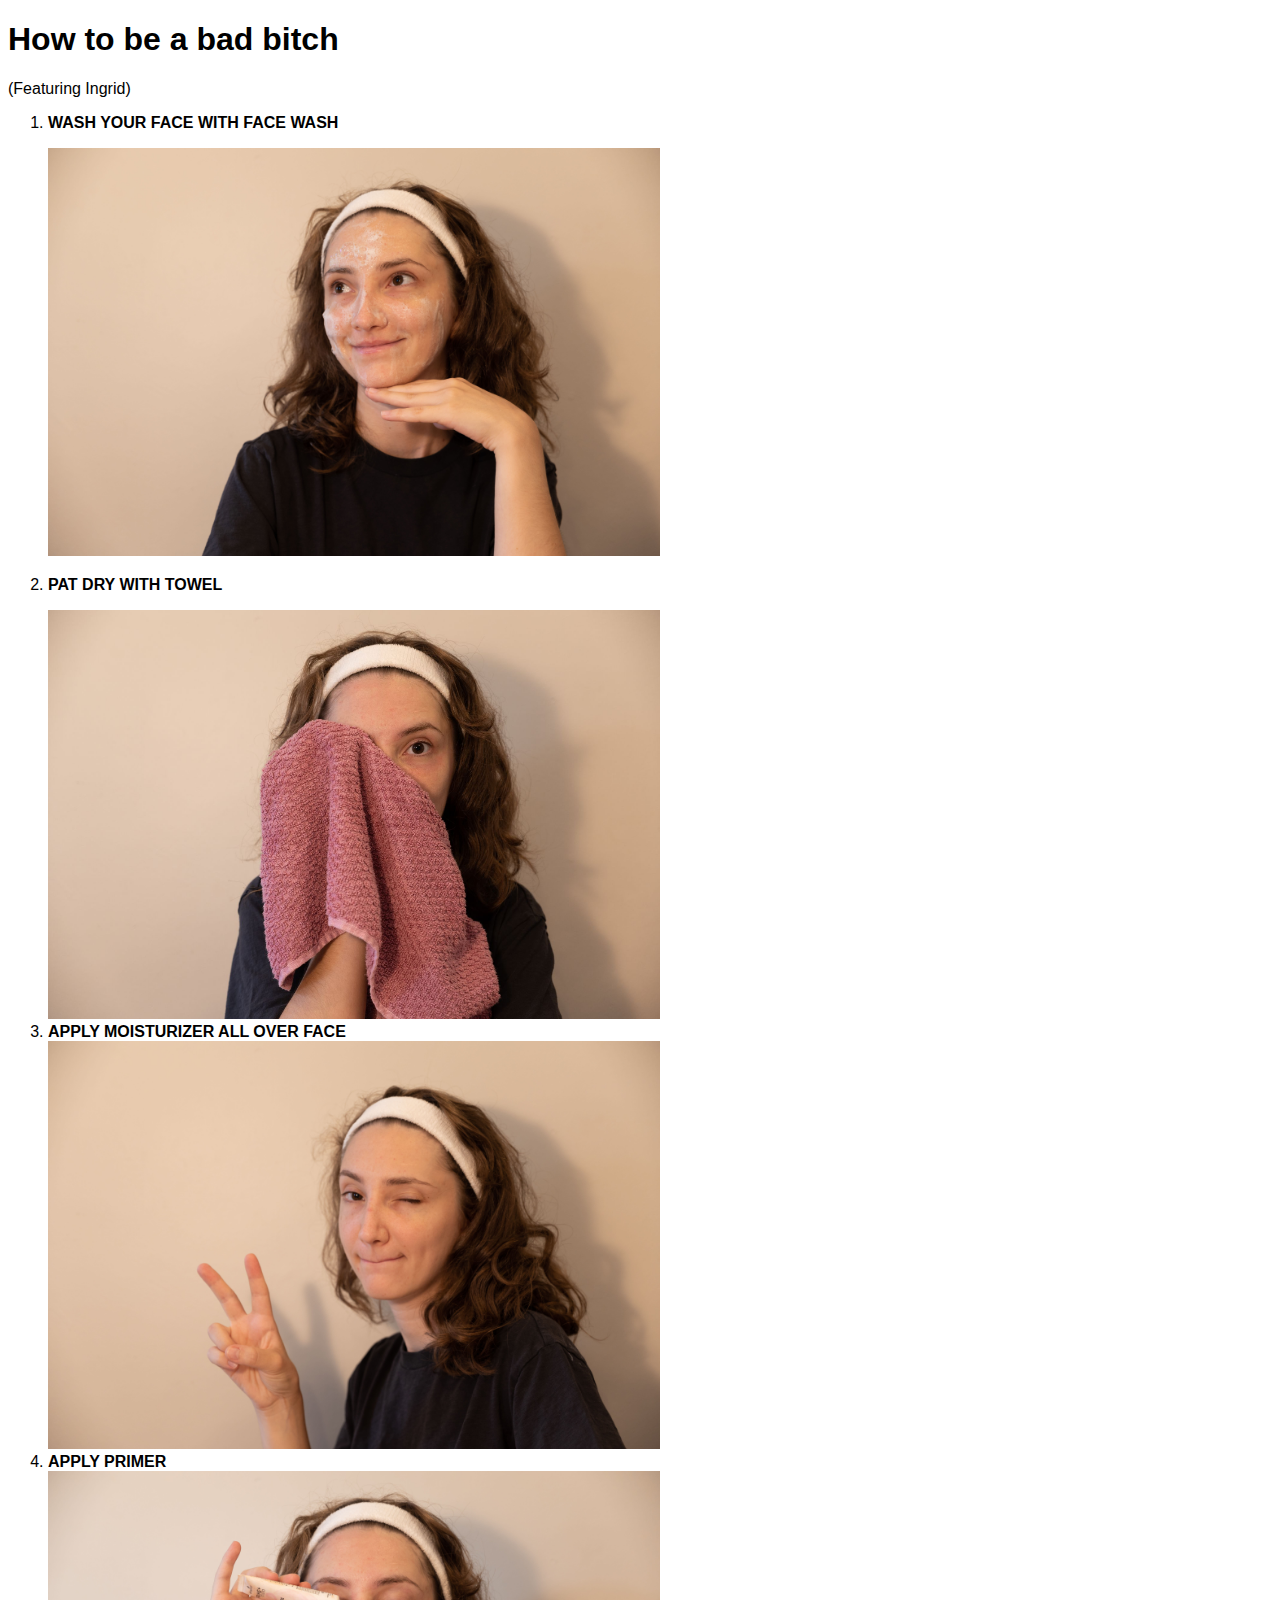
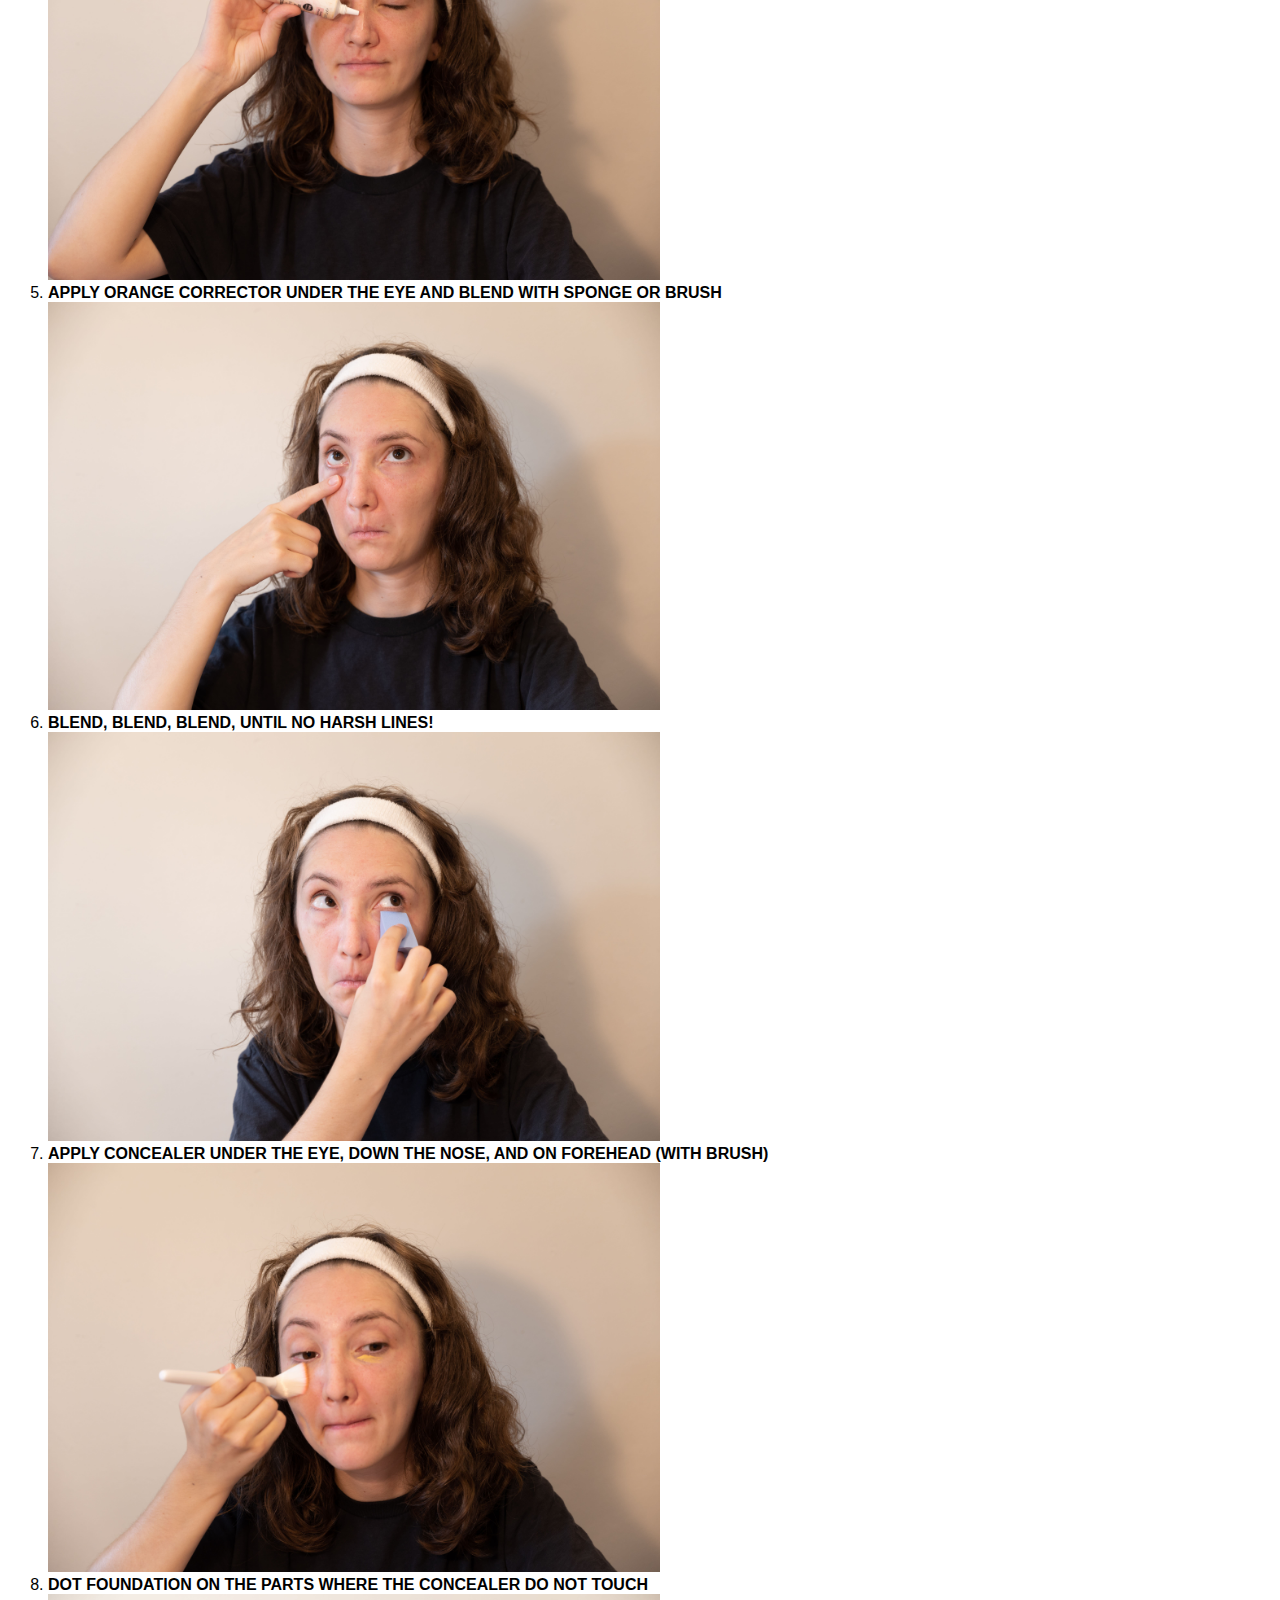
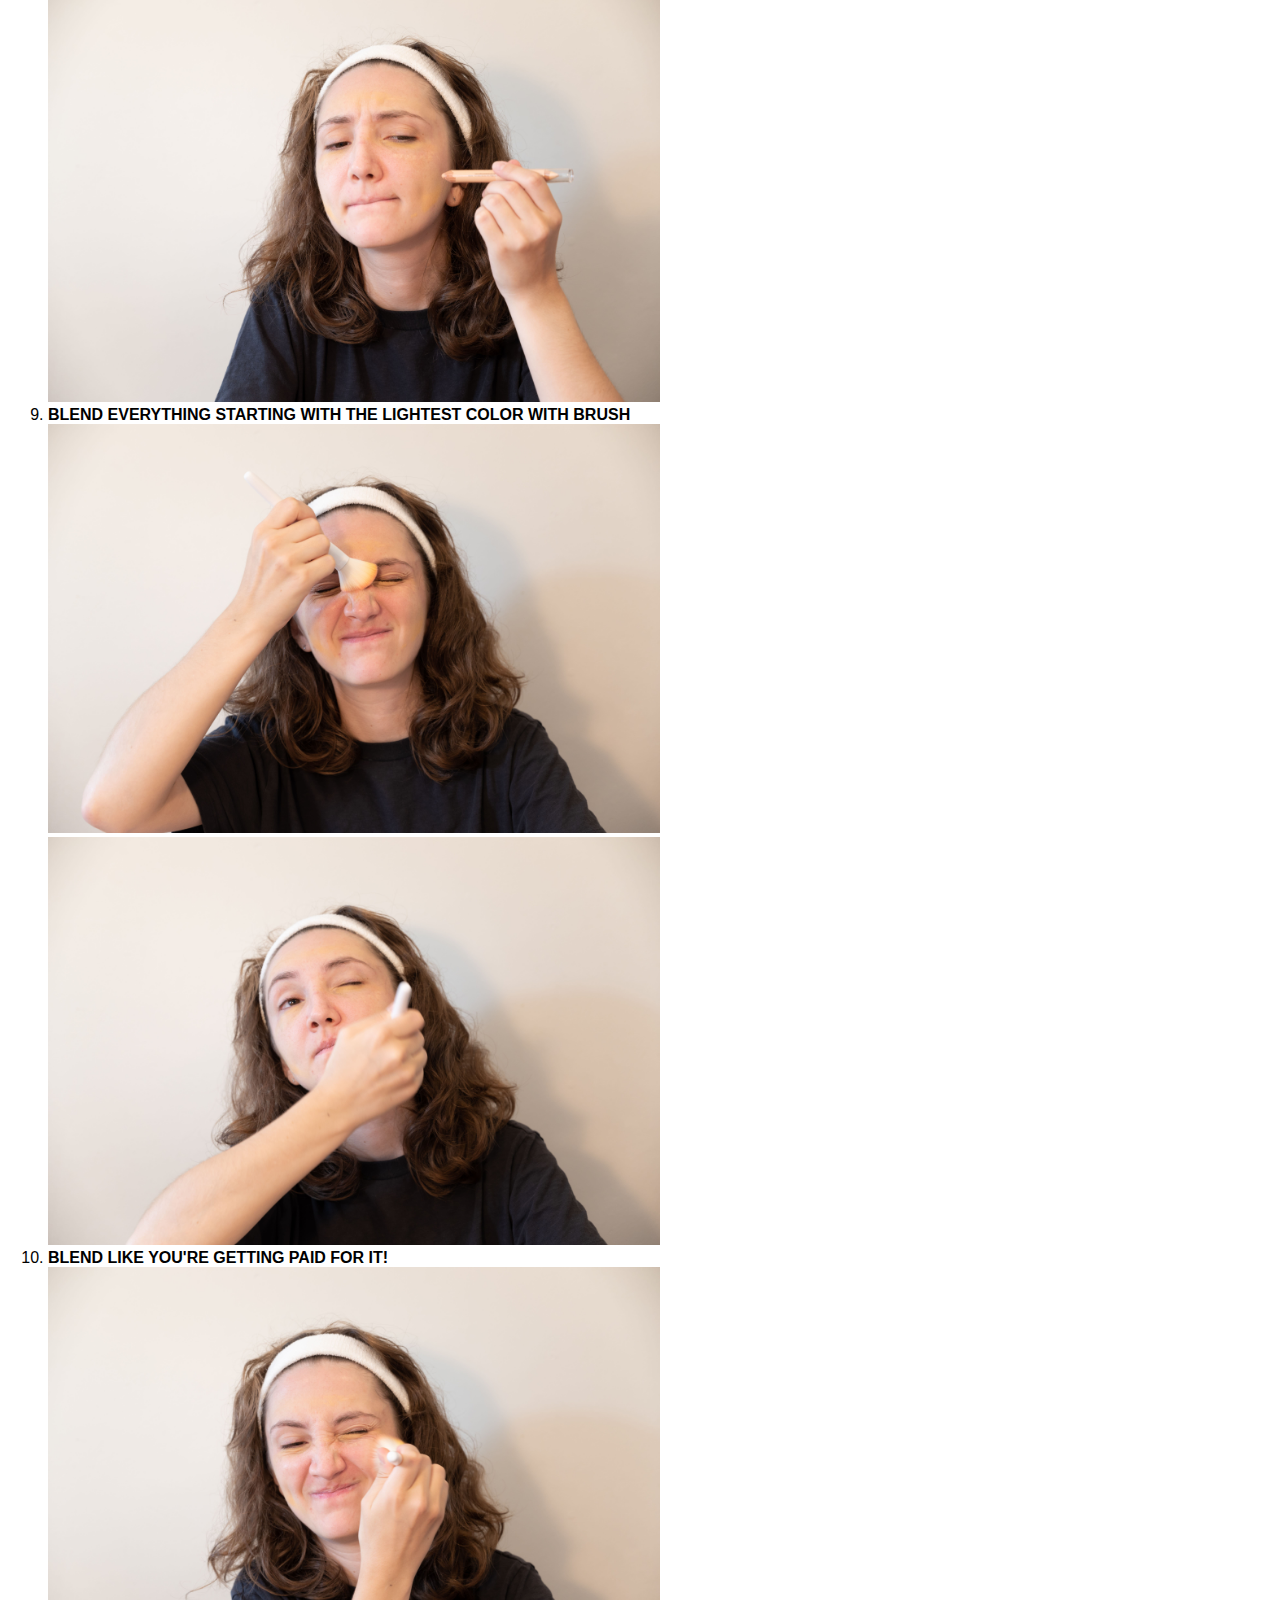
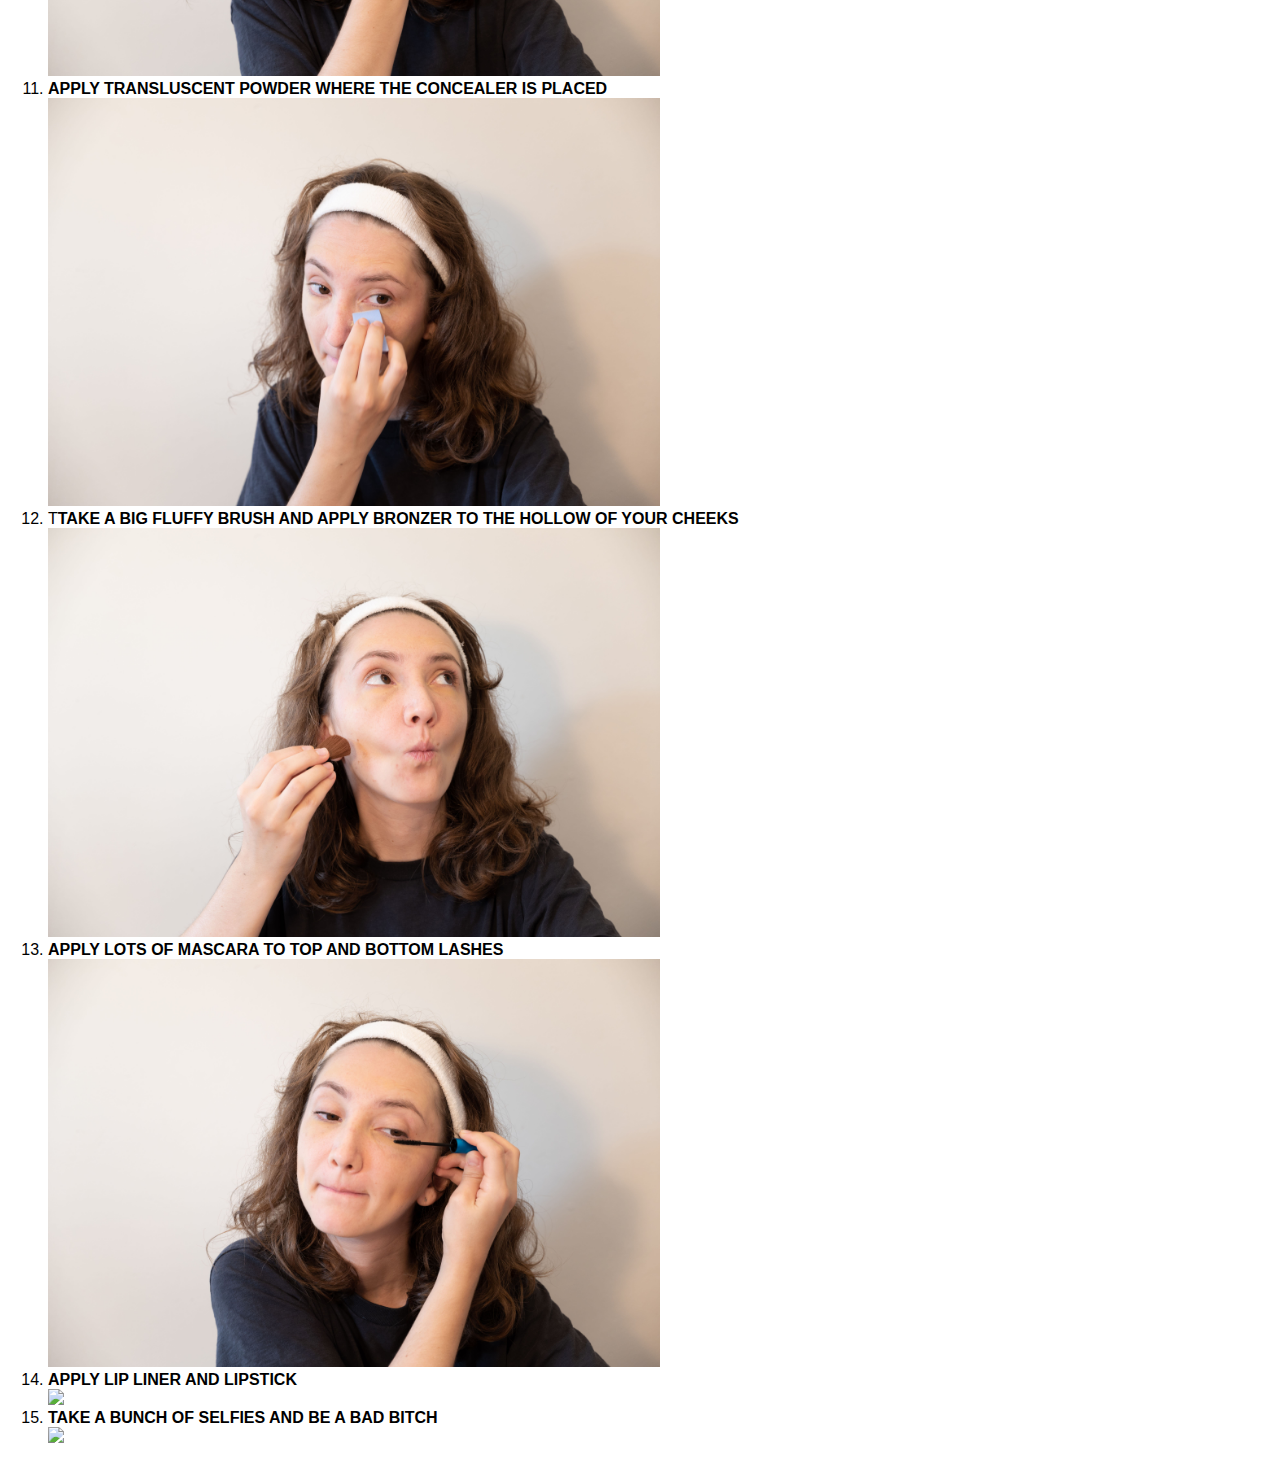
==== project-1/index.html @ 3b8e63e4 "Initial commit" ====
<!DOCTYPE html>
<html lang="en">
    <head>
        <meta charset="UTF-8">
        <meta name="viewport" content="width=device-width, initial-scale=1.0">
        <meta http-equiv="X-UA-Compatible" content="ie=edge">
        <link rel="stylesheet" href="style.css">
        <title>Issa look.</title>
    </head>
    <body>
        <h1>How to be a bad bitch</h1>
        <p>(Featuring Ingrid)</p>
    <ol>
        <li><p><b>WASH YOUR FACE WITH FACE WASH</b></p></li>
        <img src="images/1-washface1.jpeg">

        <li><p><B>PAT DRY WITH TOWEL</B></p></li>
        <img src="images/2-pattowel1.jpeg">
        <li><B>APPLY MOISTURIZER ALL OVER FACE</B></li>
        <img src="images/3-moisturizer1.jpeg">
        <li><b>APPLY PRIMER</b></li>
        <img src="images/4-primer1.jpeg">
        <li><b>APPLY ORANGE CORRECTOR UNDER THE EYE AND BLEND WITH SPONGE OR BRUSH</b></li>
        <img src="images/5-orange1.jpeg">
        <li><b>BLEND, BLEND, BLEND, UNTIL NO HARSH LINES!</b></li>
        <img src="images/6-blend1.jpeg">
        <li><b>APPLY CONCEALER UNDER THE EYE, DOWN THE NOSE, AND ON FOREHEAD (WITH BRUSH)</b></li>
        <img src="images/7-concealer1.jpeg">
        <li><b>DOT FOUNDATION ON THE PARTS WHERE THE CONCEALER DO NOT TOUCH</b></li>
        <img src="images/8-foundation1.jpeg">
        <li><b>BLEND EVERYTHING STARTING WITH THE LIGHTEST COLOR WITH BRUSH</b></li>
        <img src="images/9-blend1.jpeg">
        <img src="images/9-blend2.jpeg">
        <li><B>BLEND LIKE YOU'RE GETTING PAID FOR IT!</B></li>
        <img src="images/10-paid1.jpeg">
        <li><B>APPLY TRANSLUSCENT POWDER WHERE THE CONCEALER IS PLACED</B></li>
        <img src="images/11-powder1.jpeg">
        <li>T<B>TAKE A BIG FLUFFY BRUSH AND APPLY BRONZER TO THE HOLLOW OF YOUR CHEEKS</B></li>
        <img src="images/12-bronzer1.jpeg">
        <li><B>APPLY LOTS OF MASCARA TO TOP AND BOTTOM LASHES</B></li>
        <img src="images/13-mascara1.jpeg">
    
        <li><B>APPLY LIP LINER AND LIPSTICK</B></li>
        <img src="images/14-lipstick.gif">
        <li><B>TAKE A BUNCH OF SELFIES AND BE A BAD BITCH</B> </li>
        <img src="images/15-selfie1.gif">
        
    </ol>

</body>
</html>
---- project-1/style.css ----
body {
    color: black;
    font-family: "Helvetica", Arial, Helvetica, sans-serif;
}
img {
    
    width:50%;
}
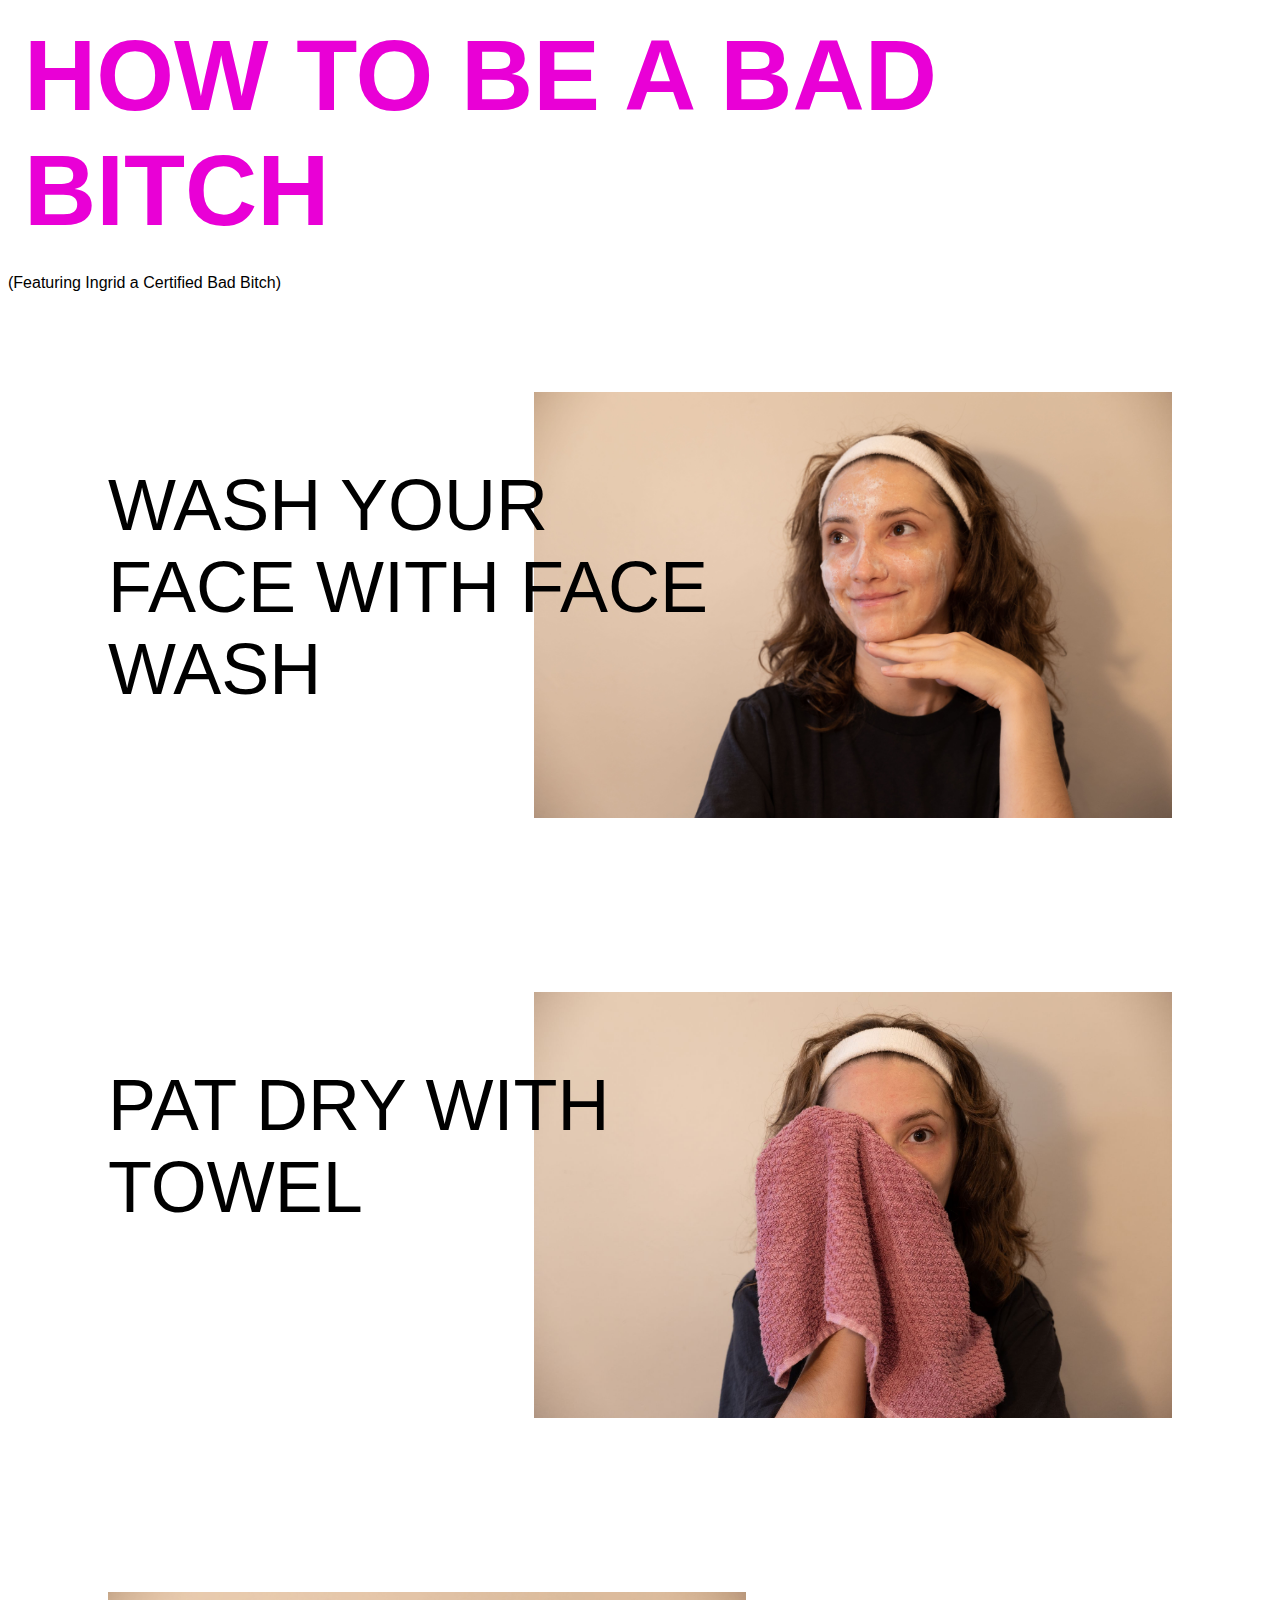
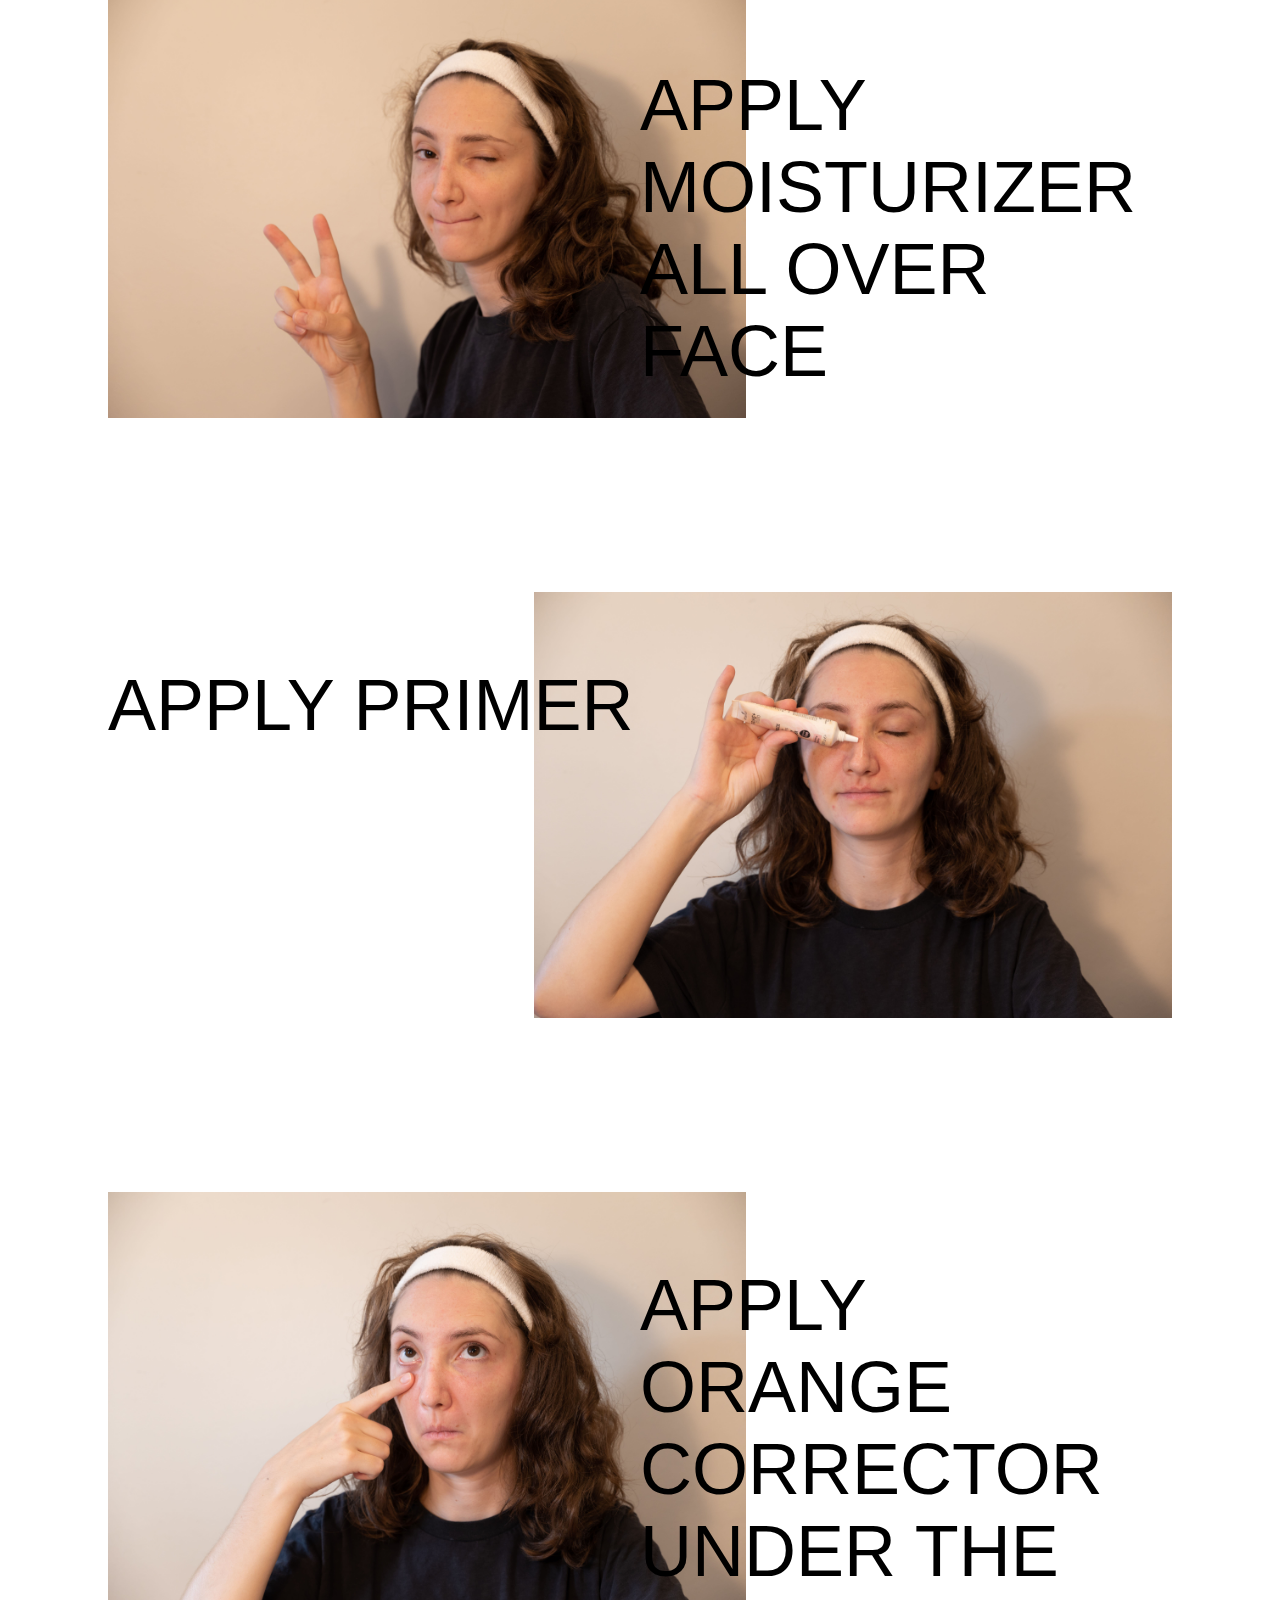
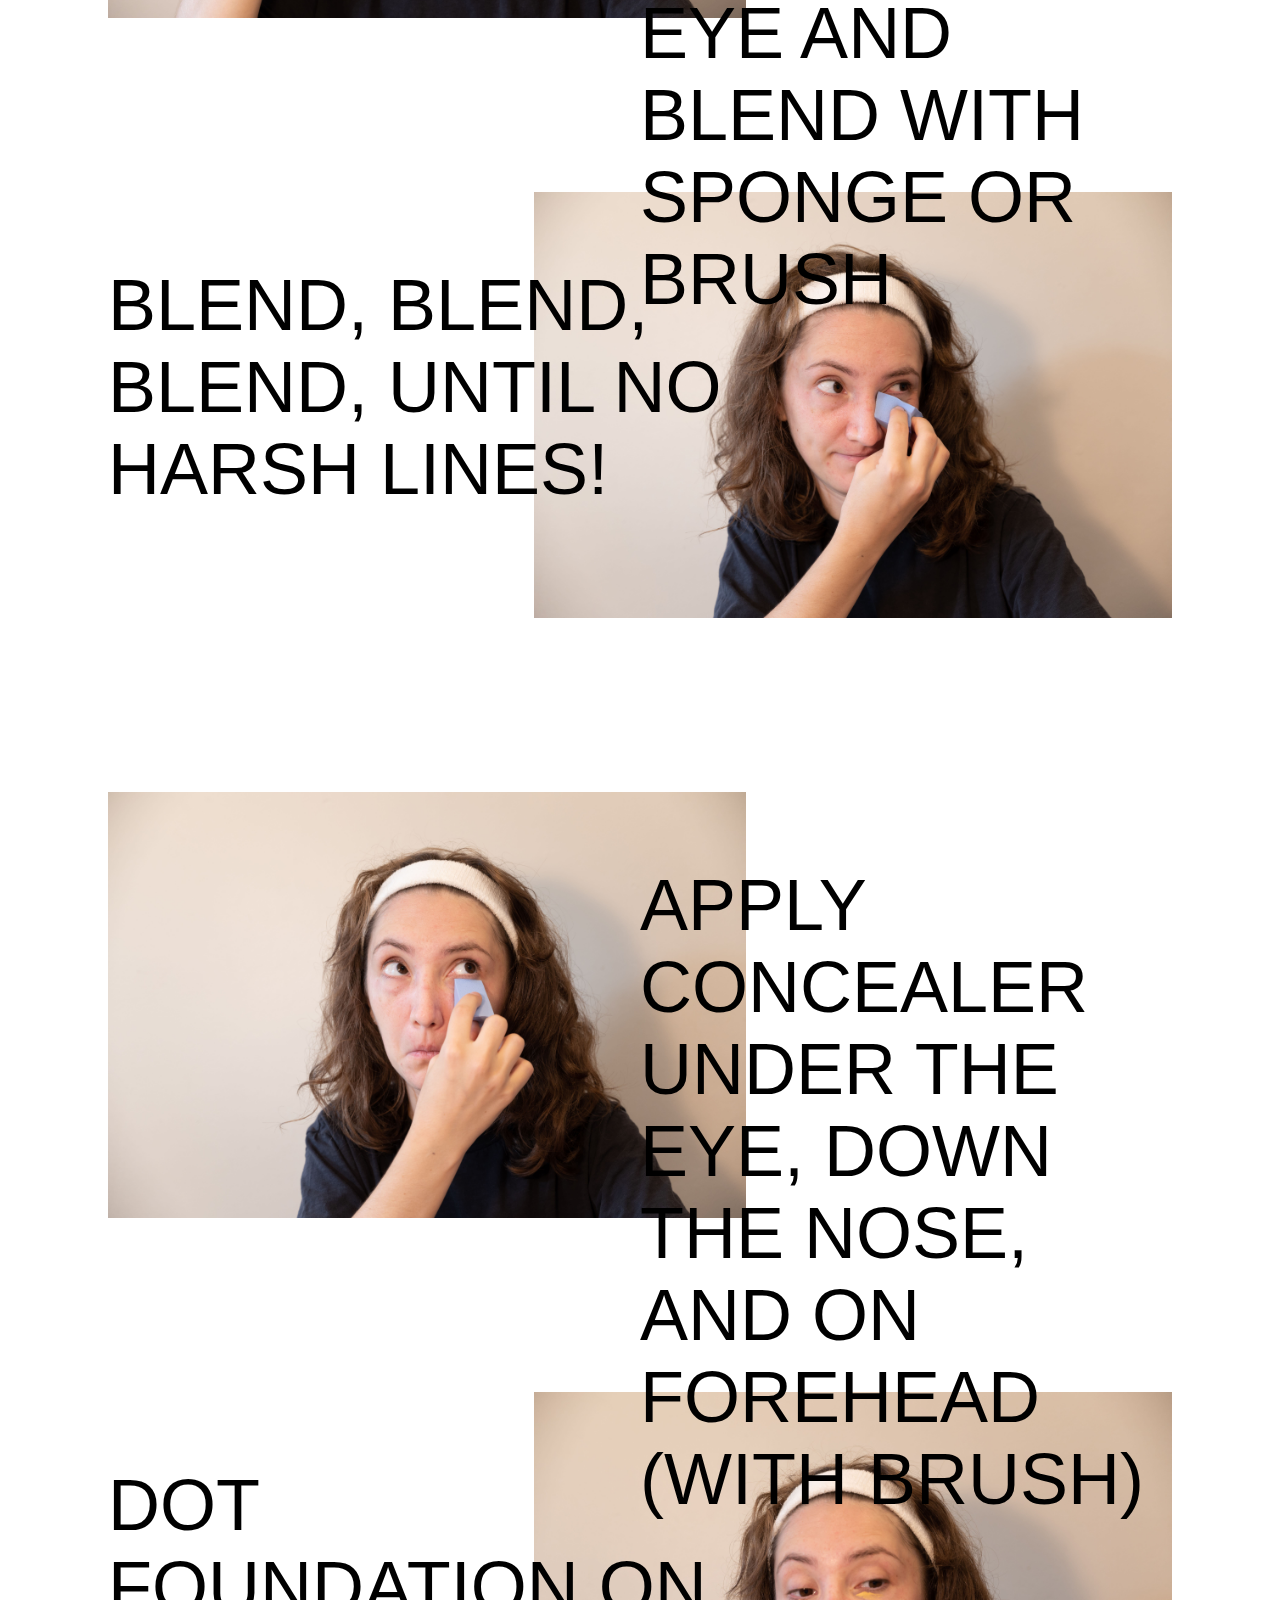
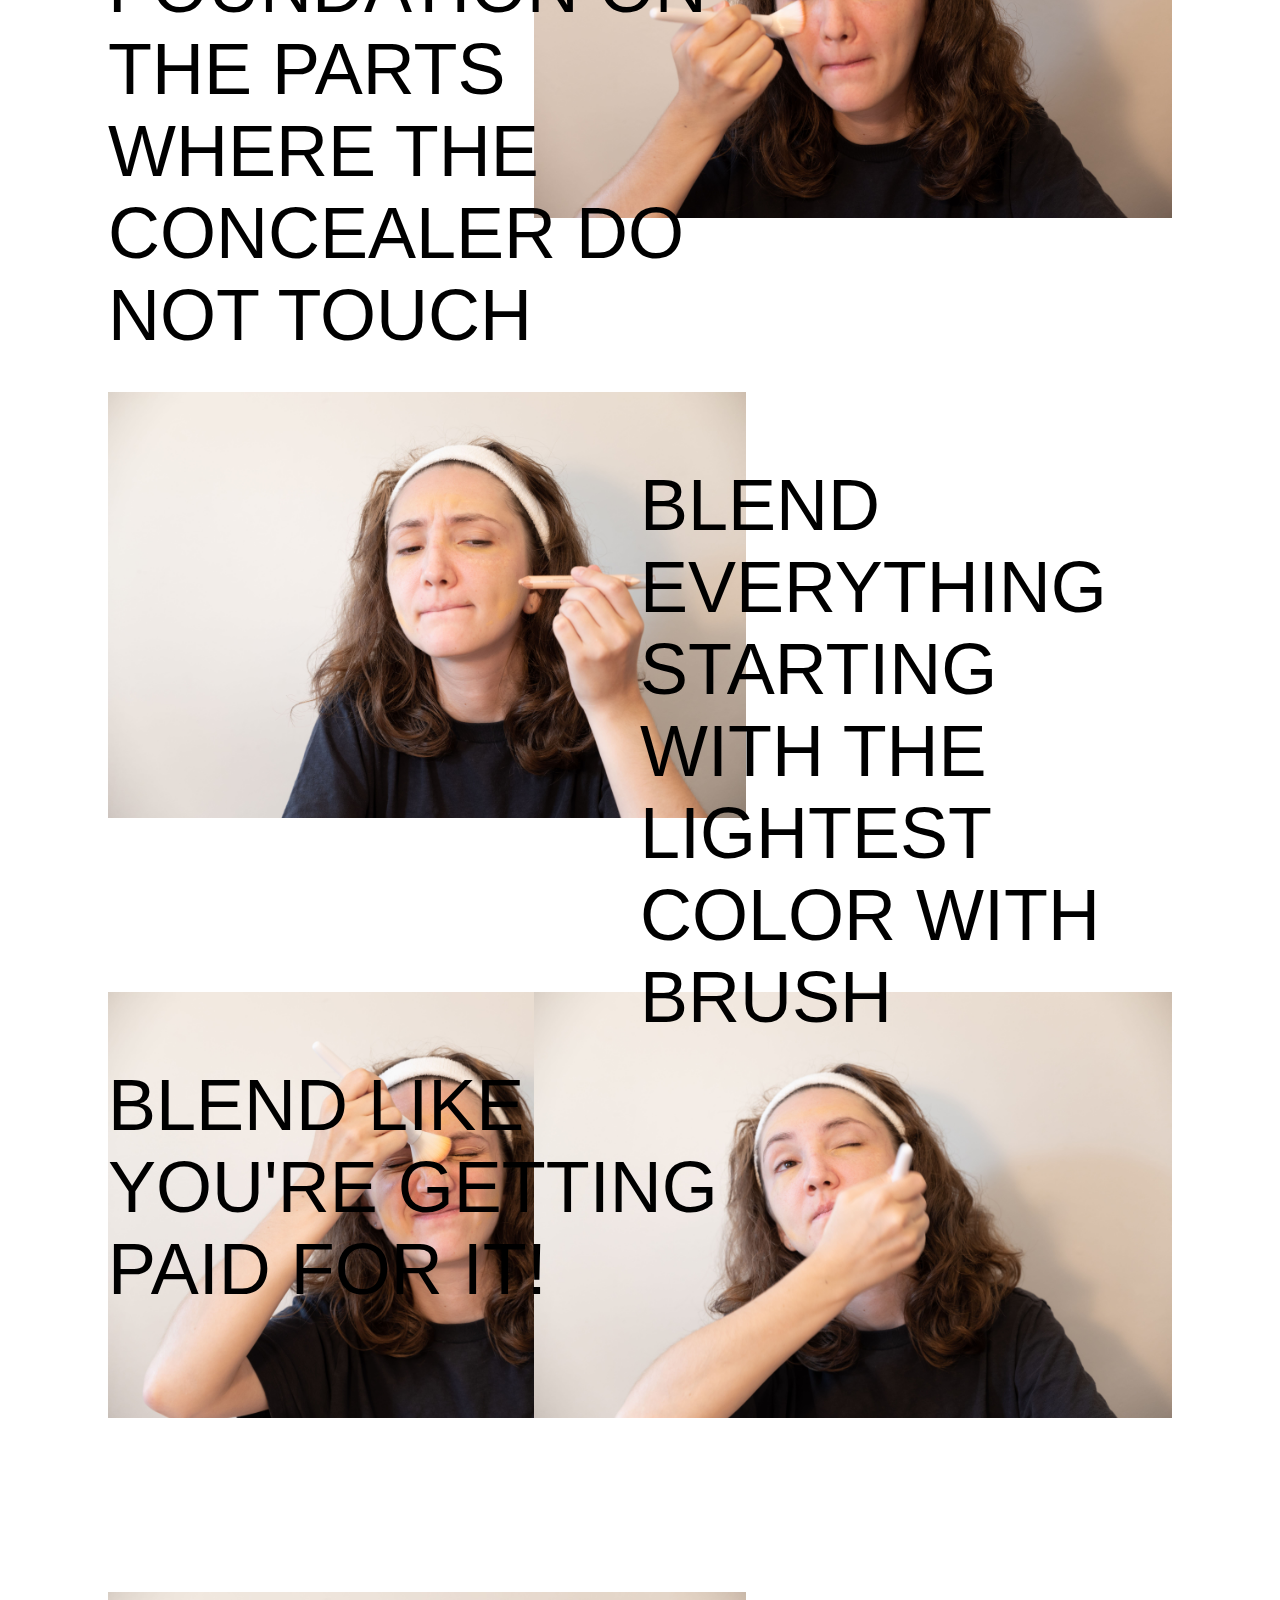
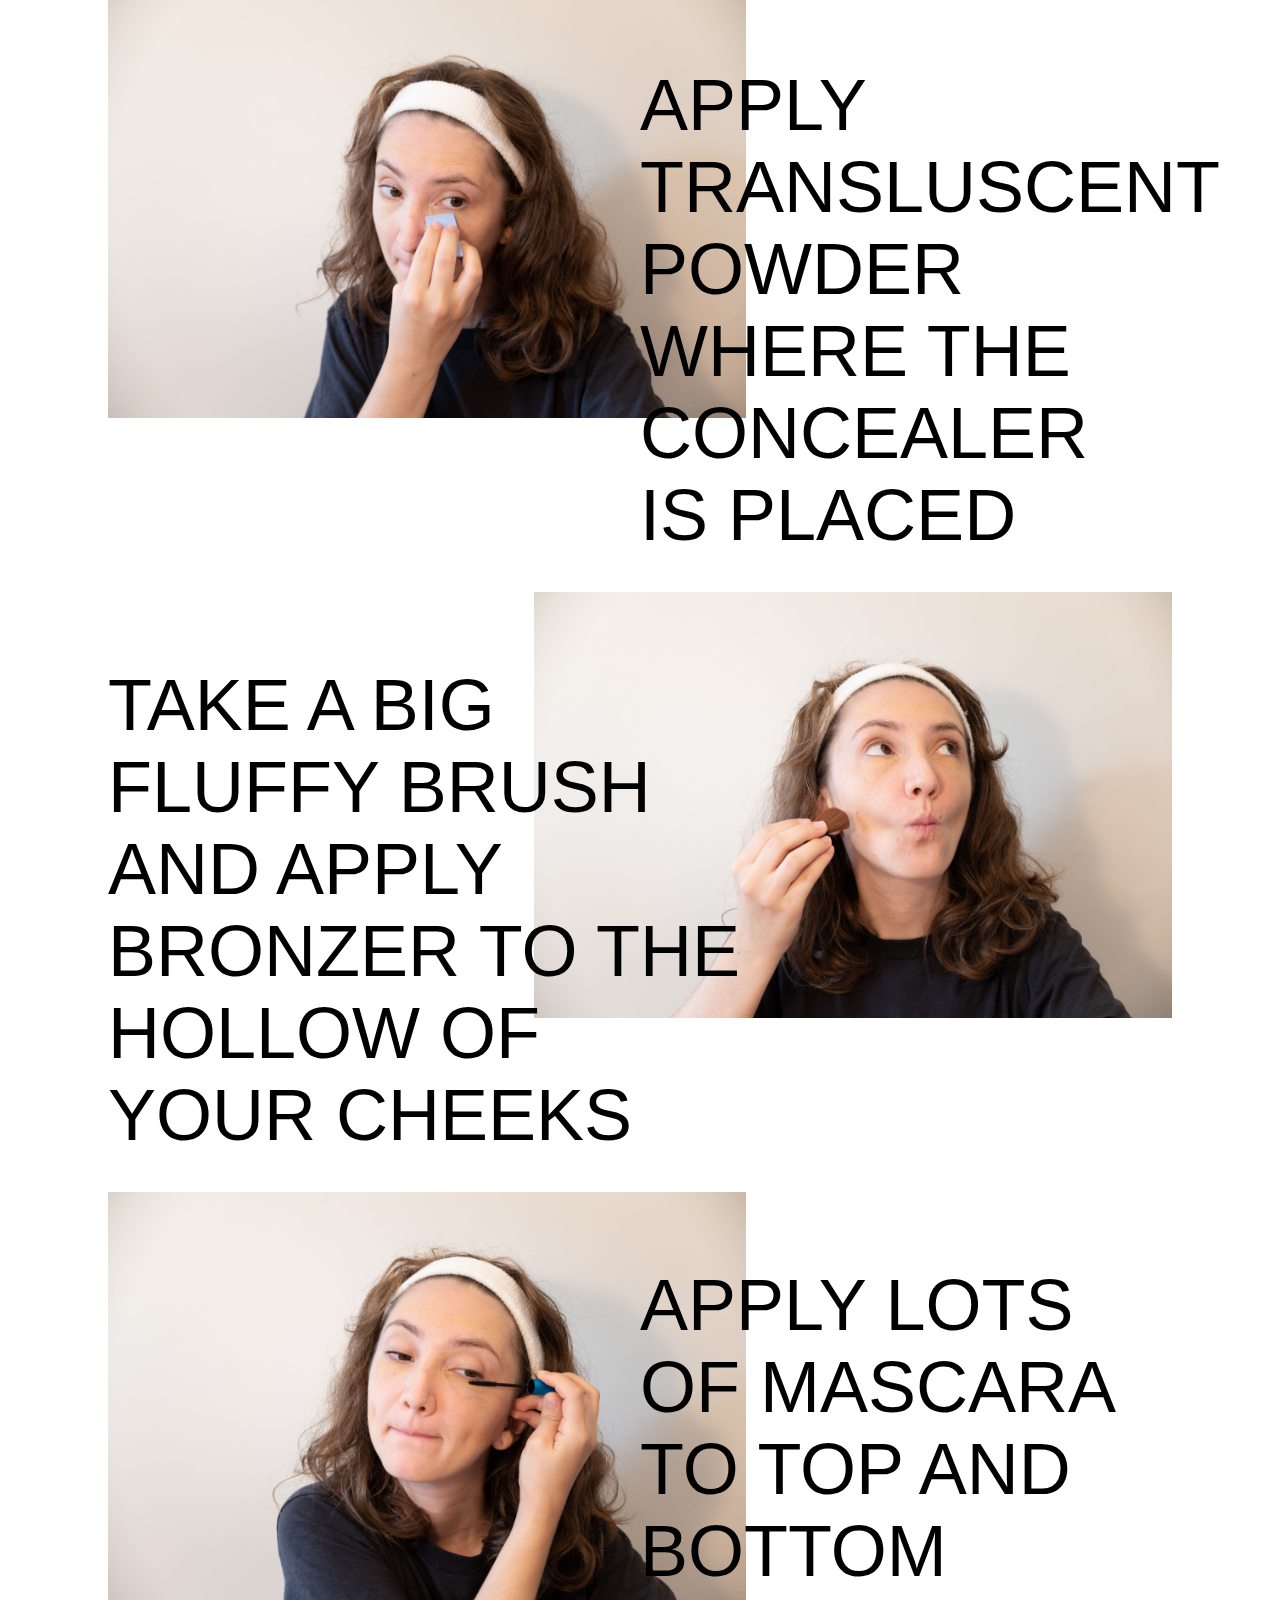
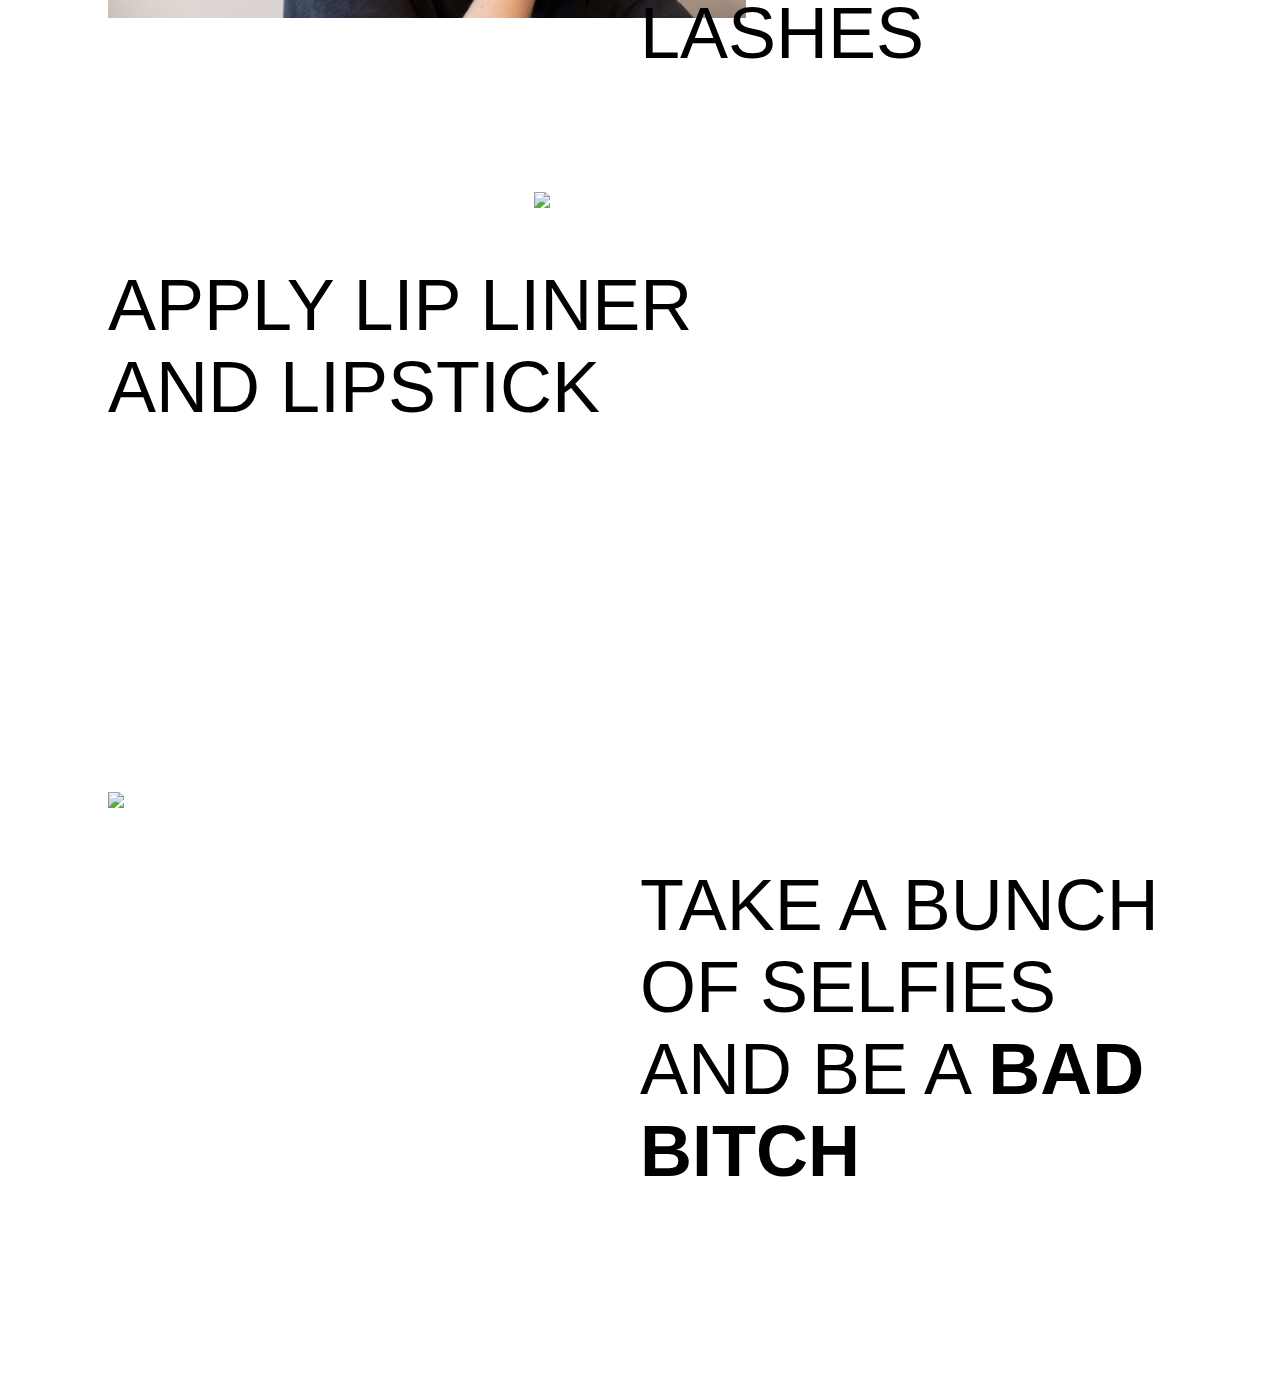
==== commit 0005fa6e: "update school project" ====
--- a/project-1/index.html
+++ b/project-1/index.html
@@ -8,44 +8,96 @@
         <title>Issa look.</title>
     </head>
     <body>
-        <h1>How to be a bad bitch</h1>
-        <p>(Featuring Ingrid)</p>
-    <ol>
-        <li><p><b>WASH YOUR FACE WITH FACE WASH</b></p></li>
-        <img src="images/1-washface1.jpeg">
+<div class="header" id="myHeader">
+       <strong>HOW TO BE A BAD BITCH</strong>
+    </div>
+       
+        <p>(Featuring Ingrid a Certified Bad Bitch)</p>
 
-        <li><p><B>PAT DRY WITH TOWEL</B></p></li>
-        <img src="images/2-pattowel1.jpeg">
-        <li><B>APPLY MOISTURIZER ALL OVER FACE</B></li>
-        <img src="images/3-moisturizer1.jpeg">
-        <li><b>APPLY PRIMER</b></li>
-        <img src="images/4-primer1.jpeg">
-        <li><b>APPLY ORANGE CORRECTOR UNDER THE EYE AND BLEND WITH SPONGE OR BRUSH</b></li>
-        <img src="images/5-orange1.jpeg">
-        <li><b>BLEND, BLEND, BLEND, UNTIL NO HARSH LINES!</b></li>
-        <img src="images/6-blend1.jpeg">
-        <li><b>APPLY CONCEALER UNDER THE EYE, DOWN THE NOSE, AND ON FOREHEAD (WITH BRUSH)</b></li>
-        <img src="images/7-concealer1.jpeg">
-        <li><b>DOT FOUNDATION ON THE PARTS WHERE THE CONCEALER DO NOT TOUCH</b></li>
-        <img src="images/8-foundation1.jpeg">
-        <li><b>BLEND EVERYTHING STARTING WITH THE LIGHTEST COLOR WITH BRUSH</b></li>
-        <img src="images/9-blend1.jpeg">
-        <img src="images/9-blend2.jpeg">
-        <li><B>BLEND LIKE YOU'RE GETTING PAID FOR IT!</B></li>
-        <img src="images/10-paid1.jpeg">
-        <li><B>APPLY TRANSLUSCENT POWDER WHERE THE CONCEALER IS PLACED</B></li>
-        <img src="images/11-powder1.jpeg">
-        <li>T<B>TAKE A BIG FLUFFY BRUSH AND APPLY BRONZER TO THE HOLLOW OF YOUR CHEEKS</B></li>
-        <img src="images/12-bronzer1.jpeg">
-        <li><B>APPLY LOTS OF MASCARA TO TOP AND BOTTOM LASHES</B></li>
-        <img src="images/13-mascara1.jpeg">
+        <div class="container">
     
-        <li><B>APPLY LIP LINER AND LIPSTICK</B></li>
-        <img src="images/14-lipstick.gif">
-        <li><B>TAKE A BUNCH OF SELFIES AND BE A BAD BITCH</B> </li>
-        <img src="images/15-selfie1.gif">
+                <p class="text-left">WASH YOUR FACE WITH FACE WASH</p>
+                <img class="image-right" src="images/1-washface1.jpeg">
+                </div>
+
+
+        <div class="container">
+             <p class="text-left">PAT DRY WITH TOWEL</p>
+             <img class="image-right" src="images/2-pattowel1.jpeg">
+            </div>
+    
+
+            <div class="container">
+                <p class="text-right">APPLY MOISTURIZER ALL OVER FACE</p>
+                <img class="image-left" src="images/3-moisturizer1.jpeg">
+                </div>
+
+        <div class="container">
+        <p class="text-left">APPLY PRIMER</p>
+        <img class="image-right" img src="images/4-primer1.jpeg">
+            </div>
+
+        <div class="container">
+        <p class="text-right">APPLY ORANGE CORRECTOR UNDER THE EYE AND BLEND WITH SPONGE OR BRUSH</p>
+        <img class="image-left" img src="images/5-orange1.jpeg">
+        </div>
+
+
+        <div class="container">
+       <p class="text-left">BLEND, BLEND, BLEND, UNTIL NO HARSH LINES!</p>
+        <img class="image-right" img src="images/6-blend3.jpeg">
+        </div>
+
+        <div class="container">
+            <p class="text-right"> APPLY CONCEALER UNDER THE EYE, DOWN THE NOSE, AND ON FOREHEAD (WITH BRUSH)</p>
+        <img class="image-left" img src="images/6-blend1.jpeg">
+        </div>
+
+    
+    <div class="container">
+        <p class="text-left">DOT FOUNDATION ON THE PARTS WHERE THE CONCEALER DO NOT TOUCH</p>
+        <img class="image-right" img src="images/7-concealer1.jpeg">
+        </div>
+
+
+       <div class="container">
+        <p class="text-right">BLEND EVERYTHING STARTING WITH THE LIGHTEST COLOR WITH BRUSH</p>
+        <img class="image-left" img src="images/8-foundation1.jpeg">
+        </div>
         
-    </ol>
+<div class="container">
+        <p class="text-left">BLEND LIKE YOU'RE GETTING PAID FOR IT!</p>
+        <img class="image-right" img src="images/10-paid1.jpeg">
+        <img class="image-left" img src="images/9-blend1.jpeg">
+        <img class="image-right" img src="images/9-blend2.jpeg">
+        </div>
+
+<div class="container">
+        <p class="text-right">APPLY TRANSLUSCENT POWDER WHERE THE CONCEALER IS PLACED</p>
+        <img class="image-left" img src="images/11-powder1.jpeg">
+      </div>
+
+      <div class="container">
+        <p class="text-left">TAKE A BIG FLUFFY BRUSH AND APPLY BRONZER TO THE HOLLOW OF YOUR CHEEKS</p>
+        <img class="image-right" img src="images/12-bronzer1.jpeg">
+        </div>
+
+        <div class="container">
+        <p class="text-right">APPLY LOTS OF MASCARA TO TOP AND BOTTOM LASHES</p>
+        <img class="image-left" img src="images/13-mascara1.jpeg">
+        </div>
+
+<div class="container">   
+        <p class="text-left">APPLY LIP LINER AND LIPSTICK</p>
+        <img class="image-right" img src="images/14-lipstick.gif">
+        </div>
+
+        <div class="container">
+        <p class="text-right">TAKE A BUNCH OF SELFIES AND BE A <strong>BAD BITCH</strong></p>
+        <img class="image-left" img src="images/15-selfie1.gif">
+        </div>
+        
+    
 
 </body>
 </html>--- a/project-1/style.css
+++ b/project-1/style.css
@@ -2,7 +2,47 @@
     color: black;
     font-family: "Helvetica", Arial, Helvetica, sans-serif;
 }
+
+.header {
+    position: sticky;
+    top: 0;
+    padding: 10px 16px;
+    color: #e900d6;
+    font-size: 75pt; 
+}
+
 img {
     
-    width:50%;
+    width:60%;
 }
+
+.container {
+            font-size: 72px;
+            height: 500px;
+            position: relative;
+            margin: 100px;
+
+}
+.text-left {
+    position: absolute;
+    width: 60%;
+}
+.text-right {
+    position: absolute;
+    right: 0;
+    width: 50%
+}
+
+.image-right {
+    position: absolute;
+    right: 0;
+    width: 60%;
+    z-index: -1;
+}
+
+.image-left {
+    position: absolute;
+    width: 60%;
+    z-index: -1;
+}
+
